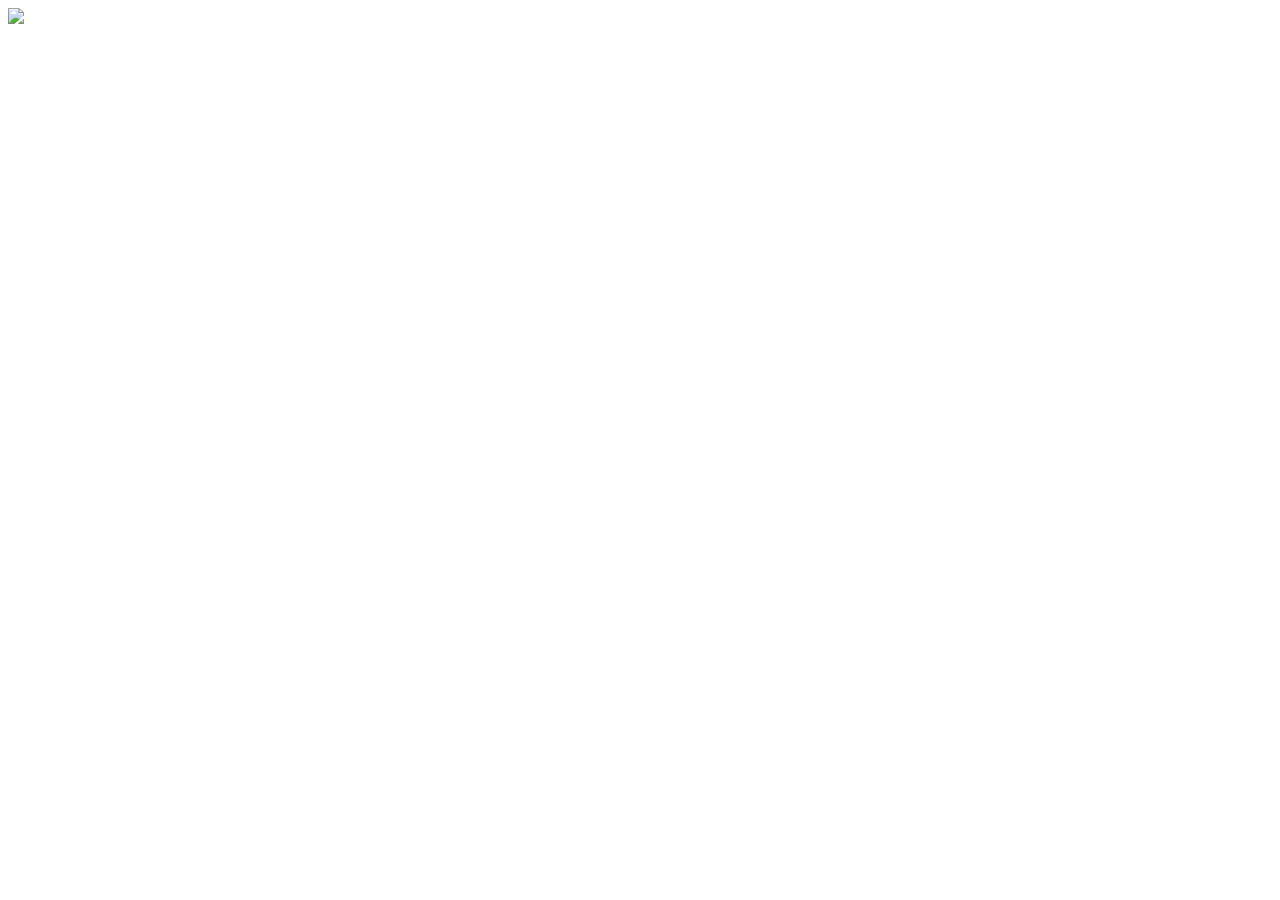
==== index.html @ 65846a2d "adicionar imagem" ====
<!DOCTYPE html>
<html lang="pt-br">
    <head> 
        <meta charset="UTF-8">
        <title>HTML</title>
    </head>
    <body>
        <img src="blue-coral-reef-ocean-sea-1564671-wallhere.com.jpg" width="1350px">
    </body>
</html>
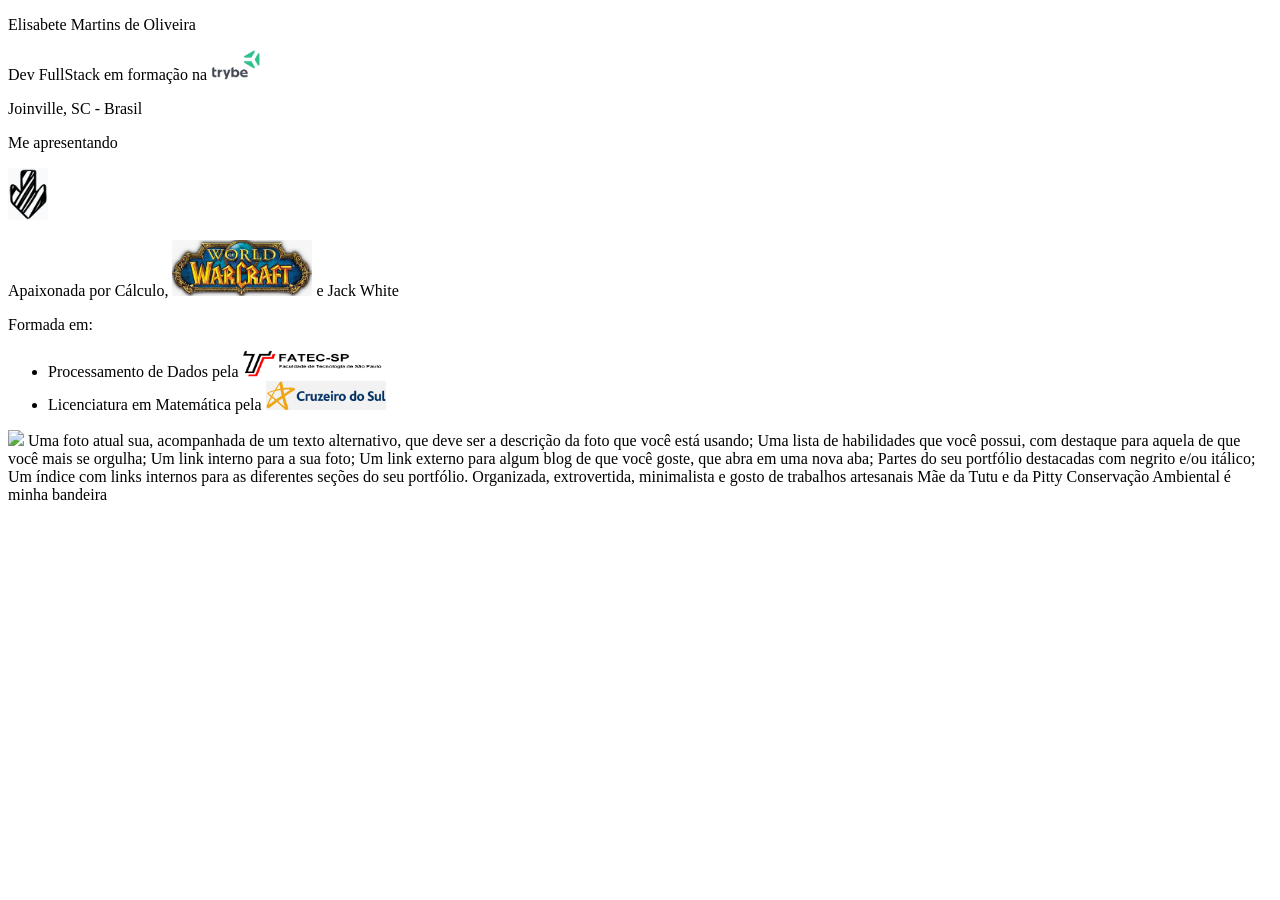
==== commit ecfa3170: "adicionando ícones e informações iniciais" ====
--- a/index.html
+++ b/index.html
@@ -1,10 +1,35 @@
 <!DOCTYPE html>
 <html lang="pt-br">
-    <head> 
-        <meta charset="UTF-8">
-        <title>HTML</title>
-    </head>
-    <body>
-        <img src="blue-coral-reef-ocean-sea-1564671-wallhere.com.jpg" width="1350px">
-    </body>
+<head>
+    <meta charset="UTF-8">
+    <meta http-equiv="X-UA-Compatible" content="IE=edge">
+    <meta name="viewport" content="width=device-width, initial-scale=1.0">
+    <title>Portfólio</title>
+</head>
+<body>
+    <p>Elisabete Martins de Oliveira</p>
+    <p>Dev FullStack em formação na <img src="Imagens/trybeicon.png" alt="Trybe" width="50px"></p>
+    <p>Joinville, SC - Brasil</p>
+    <p>Me apresentando</p>
+    <img src="Imagens/Seta.png" width="40px">
+    <p>Apaixonada por Cálculo, <img src="Imagens/wowicon.png" alt="World of Warcraft" width="140px")> e Jack White</p>
+    <p>Formada em:</p>
+    <ul>
+        <li>Processamento de Dados pela <img src="Imagens/fatecicon.png" alt="Fatec SP" width="140px")></li>
+        <li>Licenciatura em Matemática pela <img src="Imagens/unicsulicon.png" alt="Universidade Cruzeiro do Sul" width="120px")></li>
+    </ul>
+    <img src="blue-coral-reef-ocean-sea-1564671-wallhere.com.jpg" width="1350px">
+</body>
 </html>
+
+
+Uma foto atual sua, acompanhada de um texto alternativo, que deve ser a descrição da foto que você está usando;
+Uma lista de habilidades que você possui, com destaque para aquela de que você mais se orgulha;
+Um link interno para a sua foto;
+Um link externo para algum blog de que você goste, que abra em uma nova aba;
+Partes do seu portfólio destacadas com negrito e/ou itálico;
+Um índice com links internos para as diferentes seções do seu portfólio.
+
+Organizada, extrovertida, minimalista e gosto de trabalhos artesanais
+Mãe da Tutu e da Pitty
+Conservação Ambiental é minha bandeira
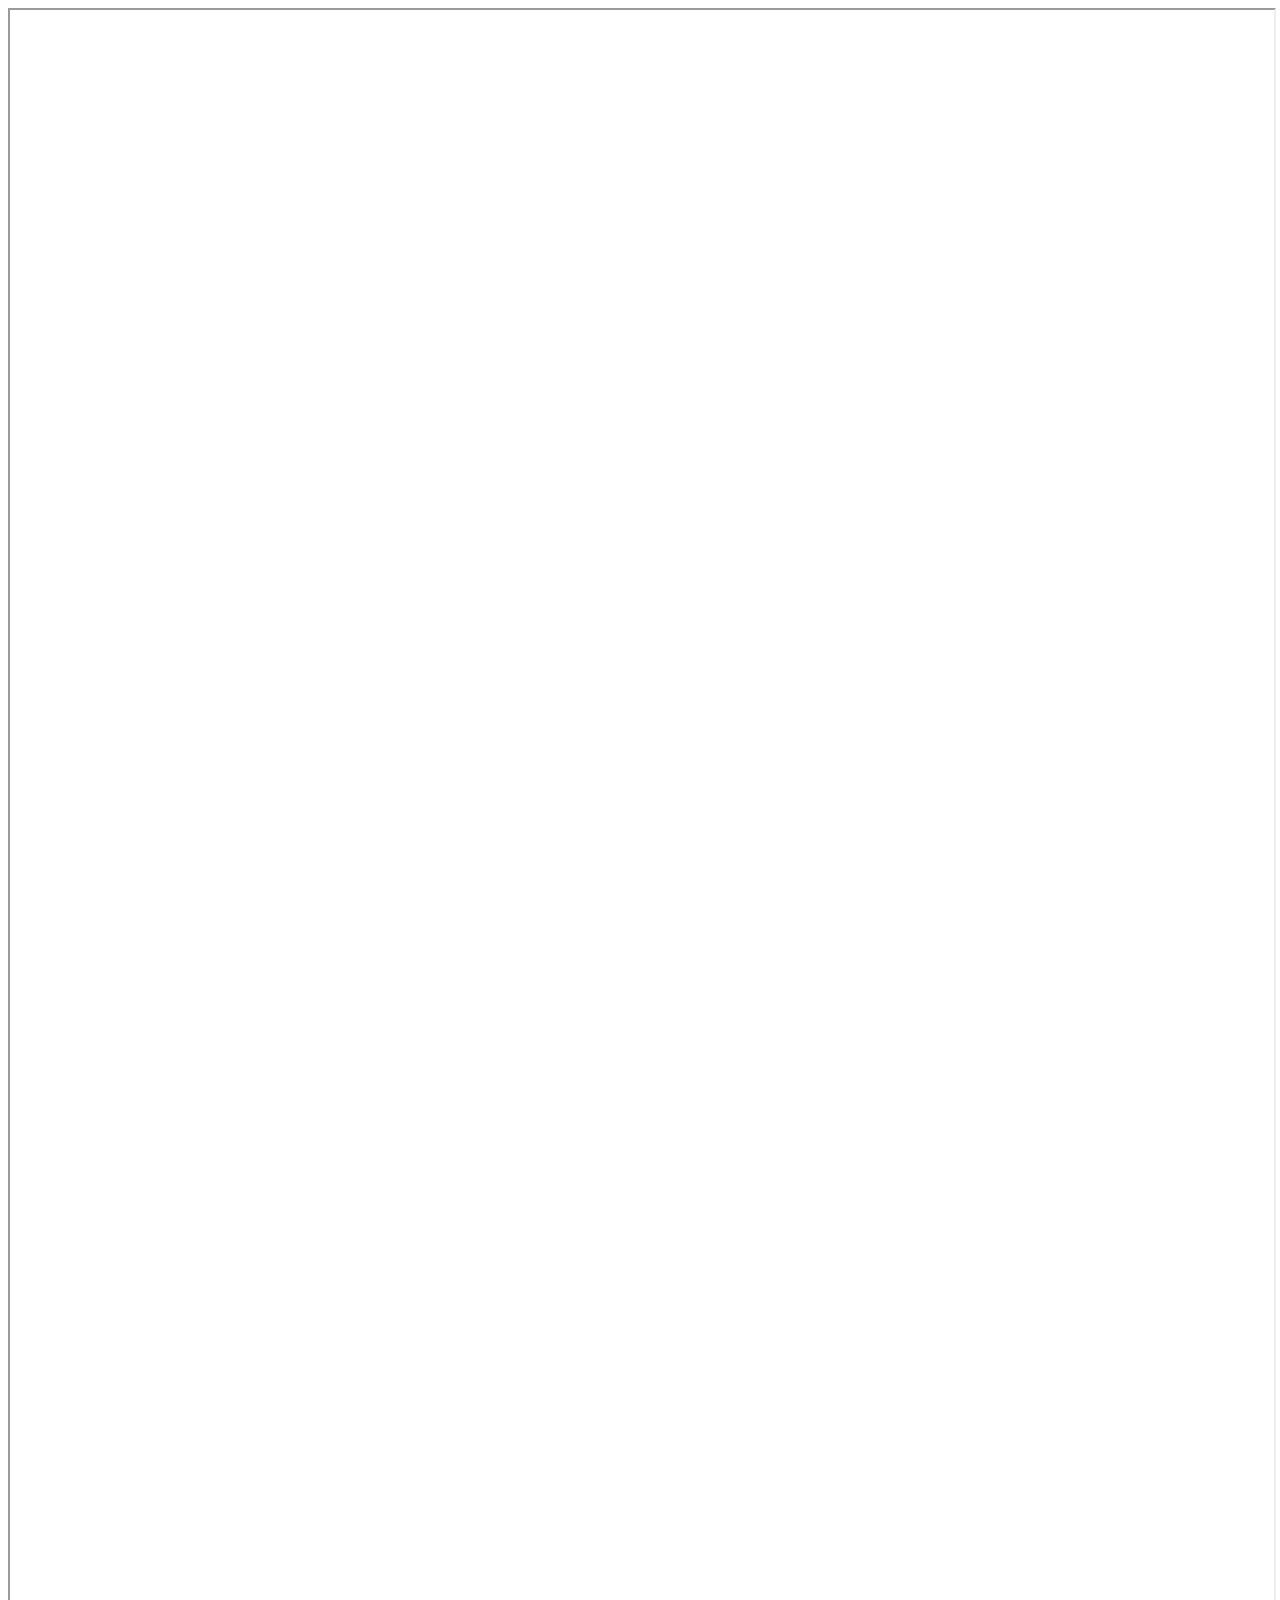
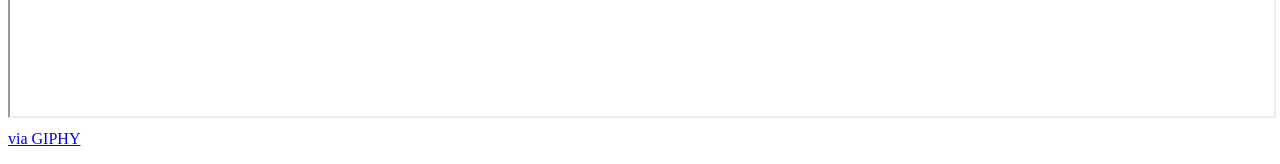
==== commit 2a598ded: ":tada:" ====
--- a/index.html
+++ b/index.html
@@ -5,31 +5,65 @@
     <meta http-equiv="X-UA-Compatible" content="IE=edge">
     <meta name="viewport" content="width=device-width, initial-scale=1.0">
     <title>Portfólio</title>
+<!-- sessão de estilo -->
+    <style>
+        h3 {
+            color: midnightblue;
+        }
+
+        h4 {
+            color: blueviolet;
+        }
+
+    </style>
 </head>
 <body>
-    <p>Elisabete Martins de Oliveira</p>
-    <p>Dev FullStack em formação na <img src="Imagens/trybeicon.png" alt="Trybe" width="50px"></p>
-    <p>Joinville, SC - Brasil</p>
-    <p>Me apresentando</p>
-    <img src="Imagens/Seta.png" width="40px">
-    <p>Apaixonada por Cálculo, <img src="Imagens/wowicon.png" alt="World of Warcraft" width="140px")> e Jack White</p>
-    <p>Formada em:</p>
-    <ul>
-        <li>Processamento de Dados pela <img src="Imagens/fatecicon.png" alt="Fatec SP" width="140px")></li>
-        <li>Licenciatura em Matemática pela <img src="Imagens/unicsulicon.png" alt="Universidade Cruzeiro do Sul" width="120px")></li>
-    </ul>
-    <img src="blue-coral-reef-ocean-sea-1564671-wallhere.com.jpg" width="1350px">
+<div style="width:100%;height:0;padding-bottom:135%;position:relative;">
+    <iframe src="https://giphy.com/embed/TTy5YmVmhmWhq"
+            width="100%"
+            height="100%"
+            style="position:absolute"
+            class="giphy-embed"
+            allowFullScreen>
+
+    </iframe>
+</div>
+<p>
+    <a href="https://giphy.com/gifs/80s-nintendo-TTy5YmVmhmWhq">via GIPHY</a>
+</p>
+
+<!--    &lt;!&ndash;1ª seção&ndash;&gt;-->
+
+<!--    <h3><strong>Elisabete Martins de Oliveira</strong></h3>-->
+<!--    <p>Since MS-DOS....</p>-->
+<!--    <p>Dev FullStack em formação na <a href="https://www.betrybe.com/" target=_blanck><img src="Imagens/trybeicon.png" alt="Trybe" width="50px"></a></p>-->
+<!--    <p>Joinville, SC - Brasil</p>-->
+<!--    -->
+<!--    &lt;!&ndash;2ª seção&ndash;&gt;-->
+
+<!--    <h4><strong>Me apresentando</strong></h4>-->
+<!--    <a href=""><img src="Imagens/Seta.png" width="40px"></a>-->
+<!--        <p>Apaixonada por Cálculo, <a href="https://worldofwarcraft.com/pt-br/" target=_blanck><img src="Imagens/wowicon.png" alt="World of Warcraft" width="140px")></a> e <a href="https://jackwhiteiii.com/" target=_blanck><img src="Imagens/iiiicon.png" alt="Jack White" width="60px")></a></p>-->
+<!--    -->
+<!--    &lt;!&ndash;3ª seção&ndash;&gt;-->
+<!--    -->
+<!--    <h4><strong>Formação:</strong></h4>-->
+<!--    <ul>-->
+<!--        <li>Processamento de Dados pela <a href="http://www.fatecsp.br/" target=_blanck><img src="Imagens/fatecicon.png" alt="Fatec SP" width="140px")></a></li>-->
+<!--        <li>Licenciatura em Matemática pela <a href="https://www.cruzeirodosul.edu.br/" target=_blanck><img src="Imagens/unicsulicon.png" alt="Universidade Cruzeiro do Sul" width="120px")></a></li>-->
+<!--    </ul>-->
+<!--    <img src="blue-coral-reef-ocean-sea-1564671-wallhere.com.jpg" width="1350px">-->
 </body>
 </html>
 
 
-Uma foto atual sua, acompanhada de um texto alternativo, que deve ser a descrição da foto que você está usando;
-Uma lista de habilidades que você possui, com destaque para aquela de que você mais se orgulha;
-Um link interno para a sua foto;
-Um link externo para algum blog de que você goste, que abra em uma nova aba;
-Partes do seu portfólio destacadas com negrito e/ou itálico;
-Um índice com links internos para as diferentes seções do seu portfólio.
+<!--Uma foto atual sua, acompanhada de um texto alternativo, que deve ser a descrição da foto que você está usando;-->
+<!--Uma lista de habilidades que você possui, com destaque para aquela de que você mais se orgulha;-->
+<!--Um link interno para a sua foto;-->
+<!--Um link externo para algum blog de que você goste, que abra em uma nova aba;-->
+<!--Partes do seu portfólio destacadas com negrito e/ou itálico;-->
+<!--Um índice com links internos para as diferentes seções do seu portfólio.-->
 
-Organizada, extrovertida, minimalista e gosto de trabalhos artesanais
-Mãe da Tutu e da Pitty
-Conservação Ambiental é minha bandeira
+<!--Organizada, extrovertida, minimalista e gosto de trabalhos artesanais-->
+<!--Mãe da Tutu e da Pitty-->
+<!--Conservação Ambiental é minha bandeira-->
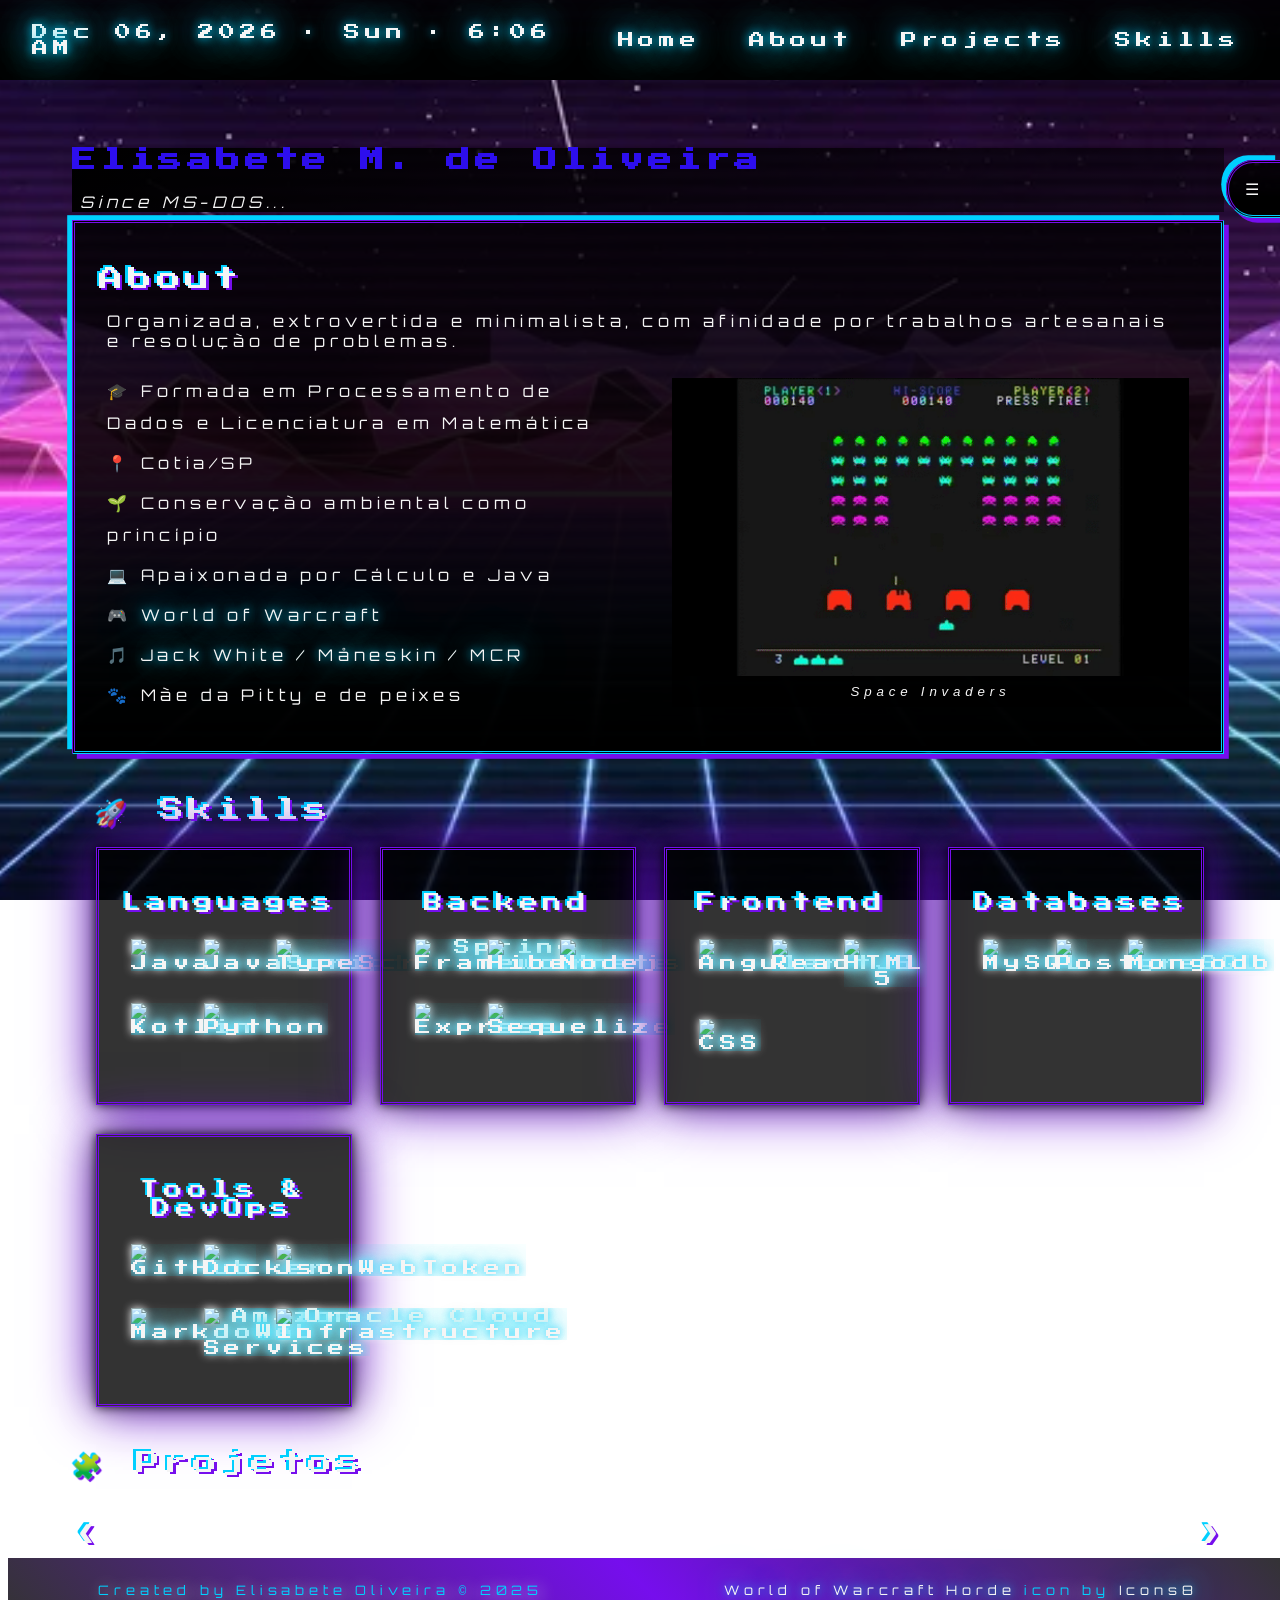
==== commit 14d98d83: "feat: add new images and update index.html structure - Added multiple new image files to the project" ====
--- a/index.html
+++ b/index.html
@@ -1,69 +1,112 @@
-<!DOCTYPE html>
+<!doctype html>
 <html lang="pt-br">
+
 <head>
     <meta charset="UTF-8">
-    <meta http-equiv="X-UA-Compatible" content="IE=edge">
-    <meta name="viewport" content="width=device-width, initial-scale=1.0">
-    <title>Portfólio</title>
-<!-- sessão de estilo -->
-    <style>
-        h3 {
-            color: midnightblue;
-        }
+    <meta name="viewport"
+        content="width=device-width, user-scalable=no, initial-scale=1.0, maximum-scale=1.0, minimum-scale=1.0">
+    <meta http-equiv="X-UA-Compatible" content="ie=edge">
+    <link rel="stylesheet" href="reset.css">
+    <link rel="stylesheet" href="./styles/about.css">
+    <link rel="stylesheet" href="./styles/skills.css">
+    <link rel="stylesheet" href="./styles/style.css">
+    <link rel="stylesheet" href="./styles/modal.css">
+    <link rel="stylesheet" href="./styles/projects.css">
+    <link rel="shortcut icon" type="image/png" href="./images/horde.png" />
+    <title>Hello 🌎</title>
+</head>
 
-        h4 {
-            color: blueviolet;
-        }
+<body>
+    <header class="header__top"></header>
+    <main>
+        <section id="home">
+            <h1><strong>Elisabete M. de Oliveira</strong></h1>
+            <p style="font-style: italic">Since MS-DOS...</p>
+        </section>
 
-    </style>
-</head>
-<body>
-<div style="width:100%;height:0;padding-bottom:135%;position:relative;">
-    <iframe src="https://giphy.com/embed/TTy5YmVmhmWhq"
-            width="100%"
-            height="100%"
-            style="position:absolute"
-            class="giphy-embed"
-            allowFullScreen>
+        <section id="about" class="post">
+            <h2 class="post__title">About</h2>
+            <p>
+                Organizada, extrovertida e minimalista, com afinidade por trabalhos artesanais e resolução de problemas.
+            </p>
 
-    </iframe>
-</div>
-<p>
-    <a href="https://giphy.com/gifs/80s-nintendo-TTy5YmVmhmWhq">via GIPHY</a>
-</p>
+            <div class="post__content">
+                <div>
+                    <ul class="about__list">
+                        <li>🎓 Formada em Processamento de Dados e Licenciatura em Matemática</li>
+                        <li>📍 Cotia/SP</li>
+                        <li>🌱 Conservação ambiental como princípio</li>
+                        <li>💻 Apaixonada por Cálculo e Java</li>
+                        <li>🎮 <a href="https://www.worldofwarcraft.com/pt-br/" target="_blank">World of Warcraft</a>
+                        </li>
+                        <li>🎵 <a href="https://www.jackwhiteiii.com/" target="_blank">Jack White</a> / <a
+                                href="https://maneskin.com/" target="_blank">Måneskin</a> / <a
+                                href="https://www.mychemicalromance.com/" target="_blank">MCR</a></li>
+                        <li>🐾 Mãe da Pitty e de peixes</li>
+                    </ul>
+                </div>
 
-<!--    &lt;!&ndash;1ª seção&ndash;&gt;-->
+                <figure class="about__image">
+                    <img src="./images/DistantIllinformedBoutu-size_restricted.gif" alt="Imagem de Jogo Retro">
+                    <figcaption>Space Invaders</figcaption>
+                </figure>
+            </div>
+        </section>
 
-<!--    <h3><strong>Elisabete Martins de Oliveira</strong></h3>-->
-<!--    <p>Since MS-DOS....</p>-->
-<!--    <p>Dev FullStack em formação na <a href="https://www.betrybe.com/" target=_blanck><img src="Imagens/trybeicon.png" alt="Trybe" width="50px"></a></p>-->
-<!--    <p>Joinville, SC - Brasil</p>-->
-<!--    -->
-<!--    &lt;!&ndash;2ª seção&ndash;&gt;-->
+        <section id="skills" class="post"></section>
 
-<!--    <h4><strong>Me apresentando</strong></h4>-->
-<!--    <a href=""><img src="Imagens/Seta.png" width="40px"></a>-->
-<!--        <p>Apaixonada por Cálculo, <a href="https://worldofwarcraft.com/pt-br/" target=_blanck><img src="Imagens/wowicon.png" alt="World of Warcraft" width="140px")></a> e <a href="https://jackwhiteiii.com/" target=_blanck><img src="Imagens/iiiicon.png" alt="Jack White" width="60px")></a></p>-->
-<!--    -->
-<!--    &lt;!&ndash;3ª seção&ndash;&gt;-->
-<!--    -->
-<!--    <h4><strong>Formação:</strong></h4>-->
-<!--    <ul>-->
-<!--        <li>Processamento de Dados pela <a href="http://www.fatecsp.br/" target=_blanck><img src="Imagens/fatecicon.png" alt="Fatec SP" width="140px")></a></li>-->
-<!--        <li>Licenciatura em Matemática pela <a href="https://www.cruzeirodosul.edu.br/" target=_blanck><img src="Imagens/unicsulicon.png" alt="Universidade Cruzeiro do Sul" width="120px")></a></li>-->
-<!--    </ul>-->
-<!--    <img src="blue-coral-reef-ocean-sea-1564671-wallhere.com.jpg" width="1350px">-->
+        <section id="projects">
+            <h2>🧩 Projetos</h2>
+
+            <div class="projects__carousel">
+                <button class="carousel__btn prev" aria-label="Previous project">‹</button>
+
+                <div class="projects__viewport">
+                    <div class="projects__track"></div>
+                </div>
+
+                <button class="carousel__btn next" aria-label="Next project">›</button>
+            </div>
+        </section>
+
+        <!-- Botão para abrir o modal -->
+        <label for="toggle-modal" class="open-btn">☰</label>
+        <input type="checkbox" id="toggle-modal">
+
+        <!-- Modal lateral -->
+        <div class="side-modal">
+            <ul class="contact_list">
+                <li>
+                    <a href="https://github.com/Elisabete-MO" target="_blank">
+                        <img class="contact_image" src="./images/github.png" alt="Github Icon">
+                    </a>
+                </li>
+                <li>
+                    <a href="https://www.linkedin.com/in/elisabete-martinsdeoliveira/" target="_blank">
+                        <img class="contact_image" src="./images/linkedin.png" alt="Linkedin Icon">
+                    </a>
+                </li>
+                <li>
+                    <a href="https://www.instagram.com/bete.mrt/" target="_blank">
+                        <img class="contact_image" src="./images/insta.png" alt="Instagram Icon">
+                    </a>
+                </li>
+                <li>
+                    <a href="https://www.facebook.com/bete.mrt/" target="_blank">
+                        <img class="contact_image" src="./images/face.png" alt="Facebook Icon">
+                    </a>
+                </li>
+                <li>
+                    <a href="https://twitter.com/BeteMrt" target="_blank">
+                        <img class="contact_image" src="./images/twitter.png" alt="Twitter Icon">
+                    </a>
+                </li>
+            </ul>
+        </div>
+
+    </main>
+    <footer id="footer__container"></footer>
 </body>
-</html>
-
-
-<!--Uma foto atual sua, acompanhada de um texto alternativo, que deve ser a descrição da foto que você está usando;-->
-<!--Uma lista de habilidades que você possui, com destaque para aquela de que você mais se orgulha;-->
-<!--Um link interno para a sua foto;-->
-<!--Um link externo para algum blog de que você goste, que abra em uma nova aba;-->
-<!--Partes do seu portfólio destacadas com negrito e/ou itálico;-->
-<!--Um índice com links internos para as diferentes seções do seu portfólio.-->
-
-<!--Organizada, extrovertida, minimalista e gosto de trabalhos artesanais-->
-<!--Mãe da Tutu e da Pitty-->
-<!--Conservação Ambiental é minha bandeira-->
+<script type="module" src="./scripts/main.js"></script>
+<script src="./scripts/footer.js"></script>
+</html>
--- a/styles/skills.css
+++ b/styles/skills.css
@@ -0,0 +1,53 @@
+#skills {
+  background: none;
+  border: none;
+  box-shadow: none;
+  position: relative;
+}
+
+.skills__grid {
+  align-items: start;
+  display: grid;
+  grid-template-columns: repeat(auto-fit, minmax(240px, 1fr));
+  gap: 2rem;
+
+}
+
+.skills__card {
+  background: var(--color-black-opacity-1);
+  border: 0.2rem double var(--color-secondary);
+  box-shadow: 0 0 0.6rem var(--color-black-opacity-1), 0 0 1.9rem var(--color-black-opacity-2), 0 0 3.45rem var(--color-secondary);
+  height: 80%;
+  padding: 1.5rem;
+  position: relative;
+  text-align: center;
+  transition: transform 0.2s ease;
+  width: 80%;
+}
+
+.skills__card:hover,
+.skills__icons img:hover {
+  transform: translateY(-4px);
+  box-shadow: 0 0 0.6rem var(--color-black-primary), 0 0 1.9rem var(--color-black-primary);
+}
+
+.skills__card:hover {
+  border: 0.2rem solid var(--color-primary);
+}
+
+.skills__icons {
+  display: grid;
+  grid-template-columns: repeat(auto-fill, minmax(40px, 1fr));
+  gap: 1rem;
+  justify-content: space-around;
+  margin-top: 1rem;
+}
+
+.skills__icons img {
+  width: 40px;
+  filter: drop-shadow(0 0 4px var(--color-text));
+}
+
+.skills__icons img:hover {
+  filter: drop-shadow(0 0 0.6rem var(--color-primary));
+}
--- a/styles/style.css
+++ b/styles/style.css
@@ -0,0 +1,199 @@
+/* block__element--modifier */
+@import url('https://fonts.googleapis.com/css2?family=Kode+Mono:wght@400..700&family=Orbitron&family=Press+Start+2P&display=swap');
+@import 'header.css';
+@import 'footer.css';
+
+/* colors */
+:root {
+    --color-black: #000000;
+    --color-black-opacity-1: #000000cc;
+    --color-black-opacity-2: #00000080;
+    --color-text: #f5f5f5;
+    --color-text-opacity-1: #f5f5f5b3;
+    --color-primary: #00d0ff;
+    /* Title, links, borders, shadows */
+    --color-secondary: #760eed;
+    /* Title, links, borders, shadows */
+    --color-tertiary: #0e37ed;
+    --color-quaternary: #2d0eed;
+    --color-quinary: #0e7ded;
+    --color-sextary: #5d78ed;
+}
+
+/* Fonts */
+
+.orbitron-regular {
+    font-family: "Orbitron";
+    font-optical-sizing: auto;
+    font-weight: 400;
+    font-style: normal;
+}
+
+.kode-mono-regular {
+    font-family: "Kode Mono", monospace;
+    font-optical-sizing: auto;
+    font-weight: 400;
+    font-style: normal;
+}
+
+.press-start-2p-regular {
+    font-family: "Press Start 2P", system-ui;
+    font-weight: 400;
+    font-style: normal;
+}
+
+body {
+    background-attachment: fixed;
+    background-image: url('../images/wallpaper.jpg');
+    background-size: cover;
+    background-position: center;
+    box-sizing: border-box;
+    color: var(--color-text);
+    display: grid;
+    font-family: "Press Start 2P";
+    /* font-size: calc(16px + 1vw); font grows 1px for every 100px of viewport width */
+    grid-template-areas:
+        "header"
+        "main"
+        "footer";
+    grid-template-rows: auto 1fr auto;
+    height: 100vh;
+    letter-spacing: 0.3rem;
+    width: 100vw;
+}
+
+a,
+.header__clock {
+    color: var(--color-text);
+    text-decoration: none;
+    text-shadow: 0 0 0.6rem var(--color-primary), 0 0 1.9rem var(--color-primary), 0 0 3.45rem var(--color-primary), 0 0 6.25rem var(--color-primary);
+}
+
+a:hover {
+    color: var(--color-text-opacity-1);
+    text-shadow: -0.15rem -0.15rem 0 var(--color-primary), 0.15rem 0.15rem 0 var(--color-secondary);
+}
+
+h2,
+h3 {
+    font-weight: 300;
+    text-shadow: -0.15rem -0.15rem 0 var(--color-primary), 0.15rem 0.15rem 0 var(--color-secondary);
+}
+
+li,
+p {
+    margin: 0.5rem;
+}
+
+main {
+    grid-area: main;
+    margin: auto;
+    margin-top: 120px;
+    width: 90%;
+}
+
+nav {
+    text-align: left;
+    width: auto;
+}
+
+p {
+    font-family: "Orbitron", monospace;
+}
+
+strong {
+    color: var(--color-quaternary);
+}
+
+ul {
+    list-style-type: none;
+    padding: 0;
+}
+
+/* main */
+.subtitle {
+    text-align: center;
+}
+
+.post {
+    background: linear-gradient(0deg, var(--color-black) 0%, var(--color-black-opacity-1) 100%);
+    border-bottom: 0.2rem double var(--color-primary);
+    border-left: 0.2rem double var(--color-secondary);
+    border-right: 0.2rem double var(--color-primary);
+    border-top: 0.2rem double var(--color-secondary);
+    box-shadow: -0.3rem -0.3rem 0 var(--color-primary), 0.3rem 0.3rem 0 var(--color-secondary);
+    padding: 1.5rem;
+}
+
+.post__content {
+    align-items: center;
+    display: grid;
+    font-family: "Orbitron", monospace;
+    font-weight: 100;
+    gap: 2rem;
+    grid-template-columns: 1fr 1fr;
+    line-height: 2rem;
+}
+
+/* global! */
+figure {
+    display: flex;
+    flex-flow: column;
+    max-width: 100%;
+    margin: 0.5rem;
+}
+
+figure img {
+    max-width: 100%;
+    height: auto;
+}
+
+figcaption {
+    background-color: var(--color-black-opacity-1);
+    font: italic smaller sans-serif;
+    padding: 0.5rem;
+    text-align: center;
+}
+
+.contact_list {
+    padding-left: 1rem;
+}
+
+.contact_image {
+    width: 7vh;
+}
+
+.button__home {
+    background-color: var(--color-primary);
+    border: 0.25rem outset var(--color-primary);
+    border-radius: 0.3rem;
+    padding: 0.5rem;
+    padding-left: 1rem;
+}
+
+.button__home:hover {
+    background-color: var(--color-sextary);
+    border: 0.25rem inset var(--color-sextary);
+    text-shadow: 0 0 0.5rem var(--color-text), 0 0 2rem var(--color-text), 0 0 3.45rem var(--color-text), 0 0 6.25rem var(--color-text);
+}
+
+.button__home:active {
+    background-color: var(--color-secondary);
+}
+
+section {
+    background: linear-gradient(120deg, var(--color-black) 0%, var(--color-black-opacity-2) 100%);
+}
+
+@media (max-width: 600px) {
+    main {
+        margin-top: 30rem;
+    }
+}
+
+@media (max-width: 768px) {
+    .post__content {
+        grid-template-columns: 1fr;
+        text-align: center;
+    }
+}
--- a/styles/modal.css
+++ b/styles/modal.css
@@ -0,0 +1,59 @@
+/* Esconde o checkbox */
+#toggle-modal {
+  display: none;
+}
+
+/* Botão para abrir o modal */
+.open-btn {
+  background: linear-gradient(0deg, var(--color-black) 30%, var(--color-black-opacity-1) 100%);
+  border-bottom: 0.2rem double var(--color-primary);
+  border-left: 0.2rem double var(--color-secondary);
+  border-radius: 100% 0 0 100%;
+  border-top: 0.2rem double var(--color-secondary);
+  box-shadow: -0.3rem -0.3rem 0 var(--color-primary), 0.3rem 0.3rem 0 var(--color-secondary);
+  position: fixed;
+  right: 0;
+  top: 10rem;
+  padding: 1rem;
+  cursor: pointer;
+  z-index: 1000;
+}
+
+/* Modal lateral */
+.side-modal {
+  background: linear-gradient(0deg, var(--color-black) 30%, var(--color-black-opacity-1) 100%);
+  border-bottom: 0.2rem double var(--color-primary);
+  border-left: 0.2rem double var(--color-secondary);
+  border-radius: 2rem 0 0 2rem;
+  border-top: 0.2rem double var(--color-secondary);
+  box-shadow: -0.3rem -0.3rem 0 var(--color-primary), 0.3rem 0.3rem 0 var(--color-secondary);
+  position: fixed;
+  top: 50%;
+  right: -200px;
+  transform: translateY(-50%);
+  width: auto;
+  padding: 1rem;
+  transition: right 0.4s ease;
+}
+
+/* Quando o checkbox está marcado → mostra o modal */
+#toggle-modal:checked~.side-modal {
+  right: 0;
+}
+
+/* Estilo da lista */
+.contact_list {
+  list-style: none;
+  display: flex;
+  flex-direction: column;
+  gap: 1rem;
+}
+
+.contact_image {
+  width: 50px;
+  transition: transform 0.3s;
+}
+
+.contact_image:hover {
+  transform: scale(1.1);
+}
--- a/styles/projects.css
+++ b/styles/projects.css
@@ -0,0 +1,78 @@
+.carousel__btn {
+  background: none;
+  border: none;
+  font-weight: 900;
+  font-size: 3rem;
+  cursor: pointer;
+  color: var(--color-text);
+  text-shadow: -0.15rem -0.15rem 0 var(--color-primary), 0.15rem 0.15rem 0 var(--color-secondary);
+
+}
+
+.carousel__btn:hover {
+  text-shadow: -0.15rem -0.15rem 0 var(--color-secondary), 0.15rem 0.15rem 0 var(--color-primary);
+}
+
+
+#projects {
+  background: none;
+  border: none;
+  box-shadow: none;
+  position: relative;
+}
+
+.project__card {
+  background: var(--color-black-opacity-1);
+  border: 0.2rem double var(--color-secondary);
+  box-shadow: 0 0 0.6rem var(--color-black-opacity-1), 0 0 1.9rem var(--color-black-opacity-2), 0 0 3.45rem var(--color-secondary);
+  display: flex;
+  flex: 0 0 280px;
+  flex-direction: column;
+  justify-content: space-between;
+  max-width: 280px;
+  padding: 1.5rem;
+  position: relative;
+  transition: transform 0.2s ease;
+}
+
+.project__card:hover {
+  border: 0.2rem solid var(--color-primary);
+  box-shadow: 0 0 0.6rem var(--color-black-primary), 0 0 1.9rem var(--color-black-primary);
+  transform: translateY(-4px);
+}
+
+.projects__carousel {
+  display: flex;
+  align-items: center;
+  gap: 1rem;
+}
+
+.project__description {
+  flex-grow: 1;
+}
+
+.project__footer {
+  display: flex;
+  flex-direction: column;
+  justify-content: space-between;
+  margin-top: 1rem;
+}
+
+.projects__track {
+  display: flex;
+  gap: 2rem;
+  overflow-x: auto;
+  scroll-behavior: smooth;
+  padding: 1rem;
+}
+
+.projects__track::-webkit-scrollbar {
+  display: none;
+}
+
+.projects__viewport {
+  max-width: calc((333px * 3) + (2rem * 3));
+  margin: 0 auto;
+  overflow: hidden;
+  width: 100%;
+}
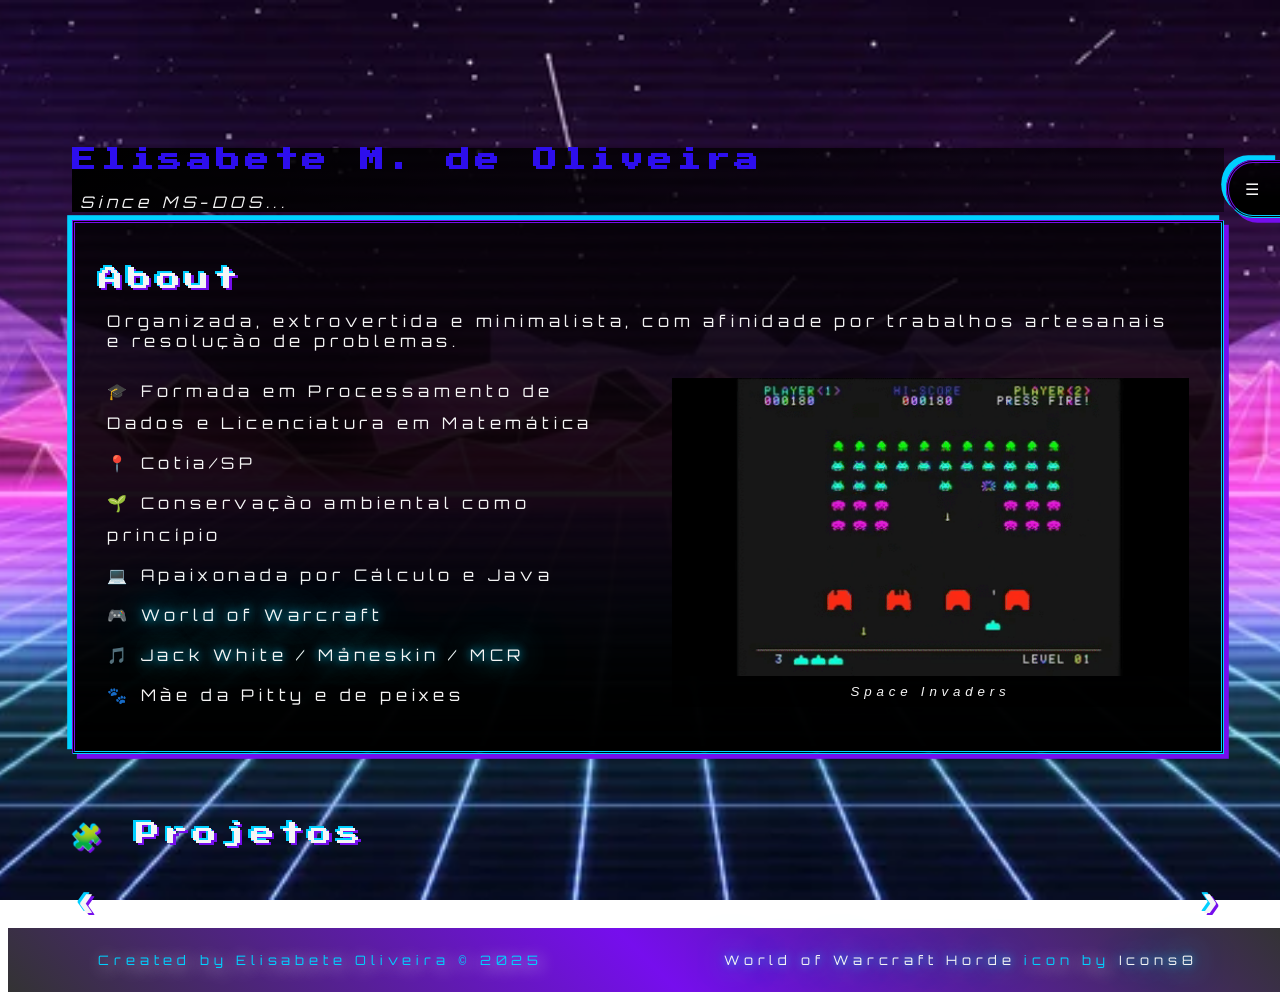
==== commit ebdf4491: "refactor: migrate header, nav and clock to Web Components - replace DOM injection functions with cus" ====
--- a/index.html
+++ b/index.html
@@ -17,7 +17,9 @@
 </head>
 
 <body>
-    <header class="header__top"></header>
+    <app-header></app-header>
+    <app-skills></app-skills>
+    <app-projects></app-projects>
     <main>
         <section id="home">
             <h1><strong>Elisabete M. de Oliveira</strong></h1>
@@ -107,6 +109,6 @@
     </main>
     <footer id="footer__container"></footer>
 </body>
-<script type="module" src="./scripts/main.js"></script>
+<script type="module" src="./main.js"></script>
 <script src="./scripts/footer.js"></script>
 </html>
--- a/styles/skills.css
+++ b/styles/skills.css
@@ -28,11 +28,11 @@
 .skills__card:hover,
 .skills__icons img:hover {
   transform: translateY(-4px);
-  box-shadow: 0 0 0.6rem var(--color-black-primary), 0 0 1.9rem var(--color-black-primary);
 }
 
 .skills__card:hover {
   border: 0.2rem solid var(--color-primary);
+  box-shadow: 0 0 0.6rem var(--color-primary), 0 0 1.9rem var(--color-primary);
 }
 
 .skills__icons {
--- a/styles/projects.css
+++ b/styles/projects.css
@@ -30,14 +30,20 @@
   flex-direction: column;
   justify-content: space-between;
   max-width: 280px;
-  padding: 1.5rem;
   position: relative;
   transition: transform 0.2s ease;
 }
 
+.project__card h3,
+.project__card p,
+.project__footer {
+  align-items: center;
+  padding: 1rem;
+}
+
 .project__card:hover {
   border: 0.2rem solid var(--color-primary);
-  box-shadow: 0 0 0.6rem var(--color-black-primary), 0 0 1.9rem var(--color-black-primary);
+  box-shadow: 0 0 0.6rem var(--color-primary), 0 0 1.9rem var(--color-primary);
   transform: translateY(-4px);
 }
 
@@ -52,10 +58,15 @@
 }
 
 .project__footer {
+  background: var(--color-black);
   display: flex;
   flex-direction: column;
   justify-content: space-between;
   margin-top: 1rem;
+}
+
+.project__footer a {
+  font-size: 0.8rem;
 }
 
 .projects__track {
@@ -70,6 +81,11 @@
   display: none;
 }
 
+.project__title {
+  word-break: break-word;
+  overflow-wrap: break-word;
+}
+
 .projects__viewport {
   max-width: calc((333px * 3) + (2rem * 3));
   margin: 0 auto;
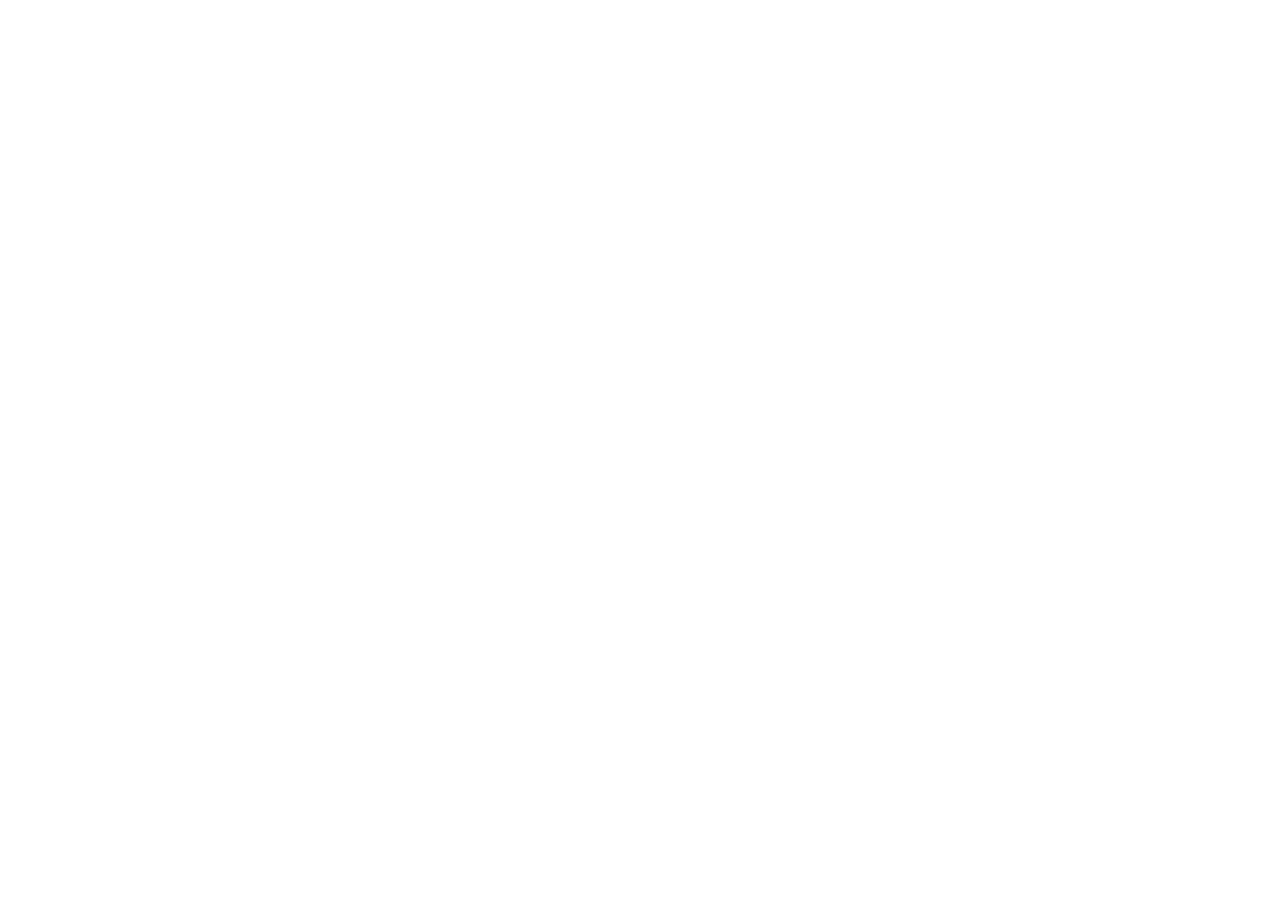
==== commit 2d689f28: "refactor(css): modulariza estilos e prepara layout por componentes" ====
--- a/index.html
+++ b/index.html
@@ -1,114 +1,23 @@
 <!doctype html>
 <html lang="pt-br">
-
 <head>
     <meta charset="UTF-8">
+
     <meta name="viewport"
         content="width=device-width, user-scalable=no, initial-scale=1.0, maximum-scale=1.0, minimum-scale=1.0">
+
     <meta http-equiv="X-UA-Compatible" content="ie=edge">
-    <link rel="stylesheet" href="reset.css">
-    <link rel="stylesheet" href="./styles/about.css">
-    <link rel="stylesheet" href="./styles/skills.css">
+
+    <link rel="stylesheet" href="./styles/reset.css">
     <link rel="stylesheet" href="./styles/style.css">
-    <link rel="stylesheet" href="./styles/modal.css">
-    <link rel="stylesheet" href="./styles/projects.css">
-    <link rel="shortcut icon" type="image/png" href="./images/horde.png" />
+    <link rel="shortcut icon" type="image/png" href="./assets/icons/horde.png">
+
     <title>Hello 🌎</title>
 </head>
 
 <body>
-    <app-header></app-header>
-    <app-skills></app-skills>
-    <app-projects></app-projects>
-    <main>
-        <section id="home">
-            <h1><strong>Elisabete M. de Oliveira</strong></h1>
-            <p style="font-style: italic">Since MS-DOS...</p>
-        </section>
+    <app-layout></app-layout>
 
-        <section id="about" class="post">
-            <h2 class="post__title">About</h2>
-            <p>
-                Organizada, extrovertida e minimalista, com afinidade por trabalhos artesanais e resolução de problemas.
-            </p>
-
-            <div class="post__content">
-                <div>
-                    <ul class="about__list">
-                        <li>🎓 Formada em Processamento de Dados e Licenciatura em Matemática</li>
-                        <li>📍 Cotia/SP</li>
-                        <li>🌱 Conservação ambiental como princípio</li>
-                        <li>💻 Apaixonada por Cálculo e Java</li>
-                        <li>🎮 <a href="https://www.worldofwarcraft.com/pt-br/" target="_blank">World of Warcraft</a>
-                        </li>
-                        <li>🎵 <a href="https://www.jackwhiteiii.com/" target="_blank">Jack White</a> / <a
-                                href="https://maneskin.com/" target="_blank">Måneskin</a> / <a
-                                href="https://www.mychemicalromance.com/" target="_blank">MCR</a></li>
-                        <li>🐾 Mãe da Pitty e de peixes</li>
-                    </ul>
-                </div>
-
-                <figure class="about__image">
-                    <img src="./images/DistantIllinformedBoutu-size_restricted.gif" alt="Imagem de Jogo Retro">
-                    <figcaption>Space Invaders</figcaption>
-                </figure>
-            </div>
-        </section>
-
-        <section id="skills" class="post"></section>
-
-        <section id="projects">
-            <h2>🧩 Projetos</h2>
-
-            <div class="projects__carousel">
-                <button class="carousel__btn prev" aria-label="Previous project">‹</button>
-
-                <div class="projects__viewport">
-                    <div class="projects__track"></div>
-                </div>
-
-                <button class="carousel__btn next" aria-label="Next project">›</button>
-            </div>
-        </section>
-
-        <!-- Botão para abrir o modal -->
-        <label for="toggle-modal" class="open-btn">☰</label>
-        <input type="checkbox" id="toggle-modal">
-
-        <!-- Modal lateral -->
-        <div class="side-modal">
-            <ul class="contact_list">
-                <li>
-                    <a href="https://github.com/Elisabete-MO" target="_blank">
-                        <img class="contact_image" src="./images/github.png" alt="Github Icon">
-                    </a>
-                </li>
-                <li>
-                    <a href="https://www.linkedin.com/in/elisabete-martinsdeoliveira/" target="_blank">
-                        <img class="contact_image" src="./images/linkedin.png" alt="Linkedin Icon">
-                    </a>
-                </li>
-                <li>
-                    <a href="https://www.instagram.com/bete.mrt/" target="_blank">
-                        <img class="contact_image" src="./images/insta.png" alt="Instagram Icon">
-                    </a>
-                </li>
-                <li>
-                    <a href="https://www.facebook.com/bete.mrt/" target="_blank">
-                        <img class="contact_image" src="./images/face.png" alt="Facebook Icon">
-                    </a>
-                </li>
-                <li>
-                    <a href="https://twitter.com/BeteMrt" target="_blank">
-                        <img class="contact_image" src="./images/twitter.png" alt="Twitter Icon">
-                    </a>
-                </li>
-            </ul>
-        </div>
-
-    </main>
-    <footer id="footer__container"></footer>
+    <script type="module" src="./main.js"></script>
 </body>
-<script type="module" src="./main.js"></script>
-<script src="./scripts/footer.js"></script>
 </html>
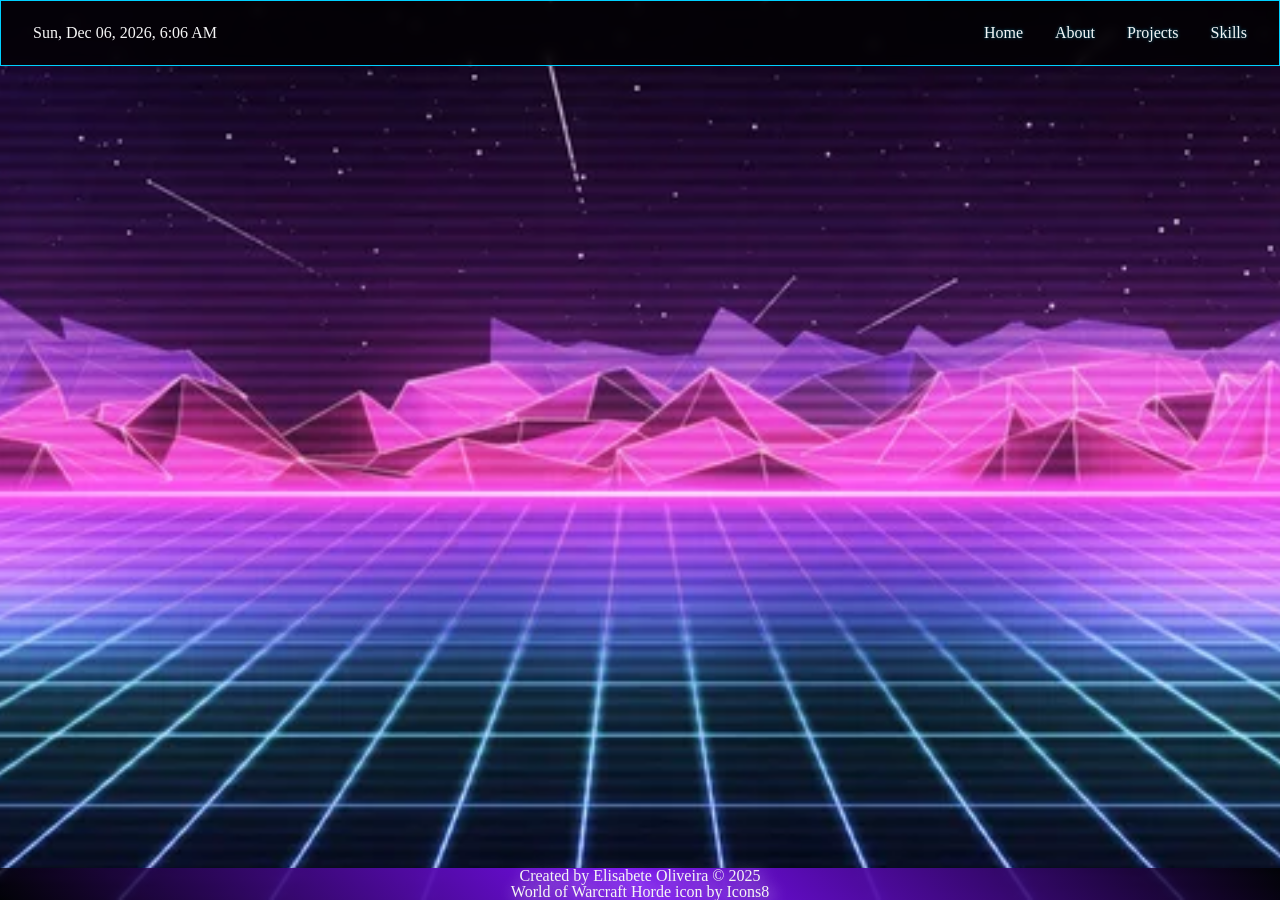
==== commit 079c4e54: "fix: wrap AppFooter content in <footer> to apply layout and responsive styles" ====
--- a/index.html
+++ b/index.html
@@ -9,7 +9,7 @@
     <meta http-equiv="X-UA-Compatible" content="ie=edge">
 
     <link rel="stylesheet" href="./styles/reset.css">
-    <link rel="stylesheet" href="./styles/style.css">
+    <link rel="stylesheet" href="./styles/main.css">
     <link rel="shortcut icon" type="image/png" href="./assets/icons/horde.png">
 
     <title>Hello 🌎</title>
--- a/styles/main.css
+++ b/styles/main.css
@@ -0,0 +1,8 @@
+@import 'base.css';
+@import 'components.css';
+@import 'footer.css';
+@import 'header.css';
+@import 'layout.css';
+@import 'nav.css';
+@import 'reset.css';
+@import 'responsive.css';
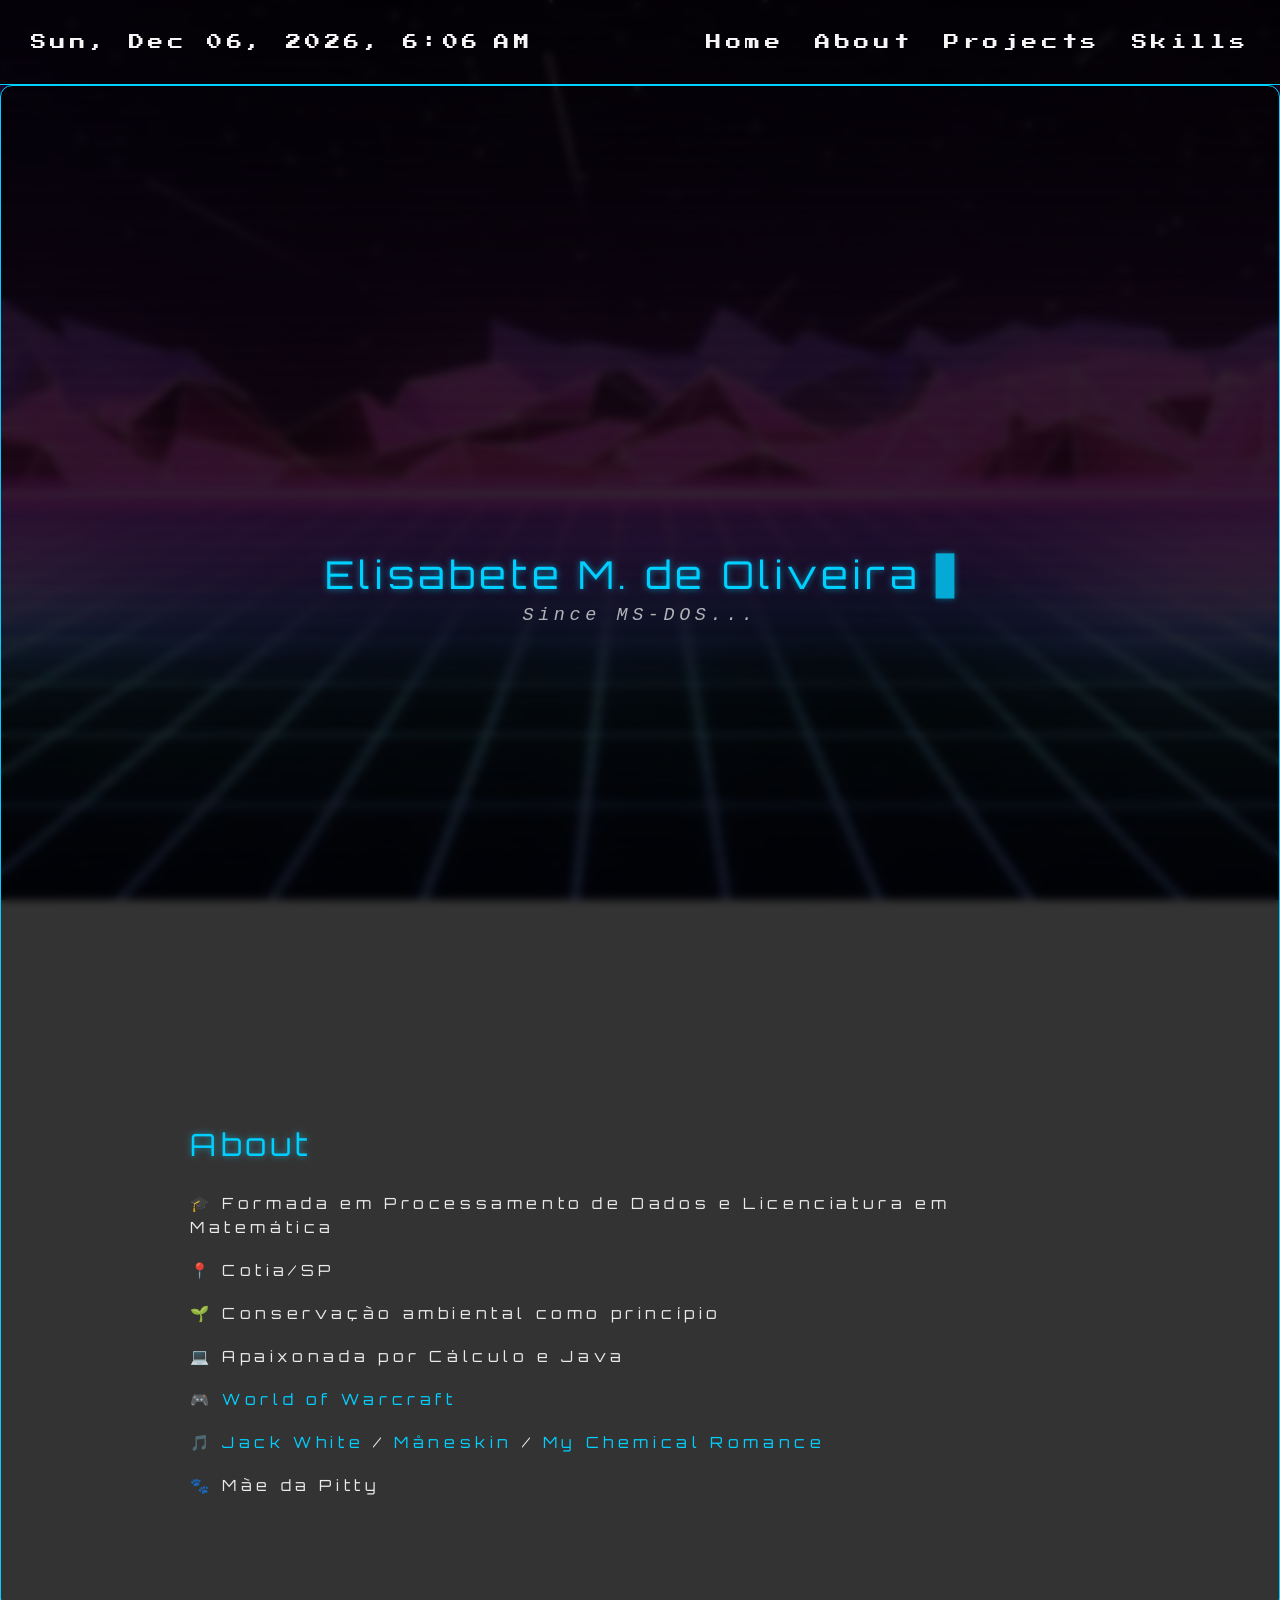
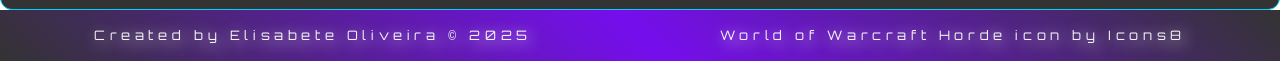
==== commit f2406d69: "refactor(css): reorganização de pastas, arquivos e modularização" ====
--- a/index.html
+++ b/index.html
@@ -7,8 +7,6 @@
         content="width=device-width, user-scalable=no, initial-scale=1.0, maximum-scale=1.0, minimum-scale=1.0">
 
     <meta http-equiv="X-UA-Compatible" content="ie=edge">
-
-    <link rel="stylesheet" href="./styles/reset.css">
     <link rel="stylesheet" href="./styles/main.css">
     <link rel="shortcut icon" type="image/png" href="./assets/icons/horde.png">
 
--- a/styles/main.css
+++ b/styles/main.css
@@ -1,8 +1,12 @@
+@import 'reset.css';
+
 @import 'base.css';
-@import 'components.css';
-@import 'footer.css';
+@import './animations.css';
+@import 'variables.css';
+/* @import 'components.css'; */
+/* @import 'footer.css';
 @import 'header.css';
 @import 'layout.css';
-@import 'nav.css';
-@import 'reset.css';
+@import 'nav.css'; */
+
 @import 'responsive.css';
